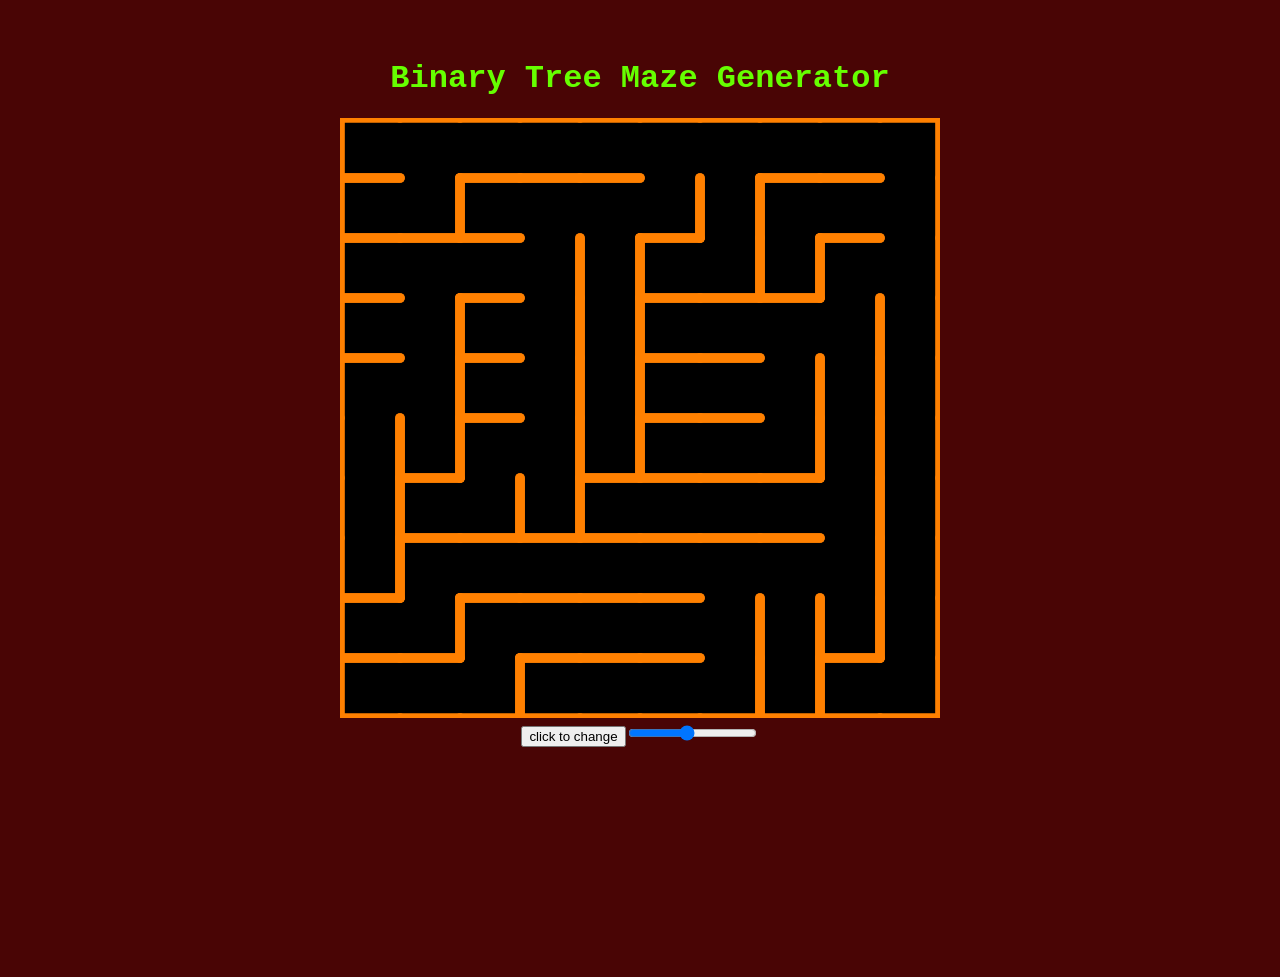
==== binaryTree Ascii/index.html @ dd508485 "binary ascii" ====
<!DOCTYPE html>
<html lang="en">
  <head>
    <script src="p5.min.js"></script>
    <!--<script src="https://cdnjs.cloudflare.com/ajax/libs/p5.js/1.4.1/p5.js"></script>
    <script src="https://cdnjs.cloudflare.com/ajax/libs/p5.js/1.4.1/addons/p5.sound.min.js"></script> -->
    <link rel="stylesheet" type="text/css" href="style.css">
    <meta charset="utf-8" />
    <title>Binary Tree Maze</title>

  </head>
  <body>
    <main>
      <h1>Binary Tree Maze Generator</h1>
    </main>
    <script src="sketch.js"></script>
    <script src="cell.js"></script>
  </body>
</html>
---- binaryTree Ascii/style.css ----
html, body {
    height: 100%;
  }
  
  body {
    padding: 3%;
      margin: 0;
      color: #66FF00;
      background-color: rgb(73, 5, 5);
      font-size: large;
      text-align: center;
      font-family: monospace; 
    /* This centers our sketch horizontally. */
    justify-content: center;
  
    /* This centers our sketch vertically.  
    align-items: center;*/
  }
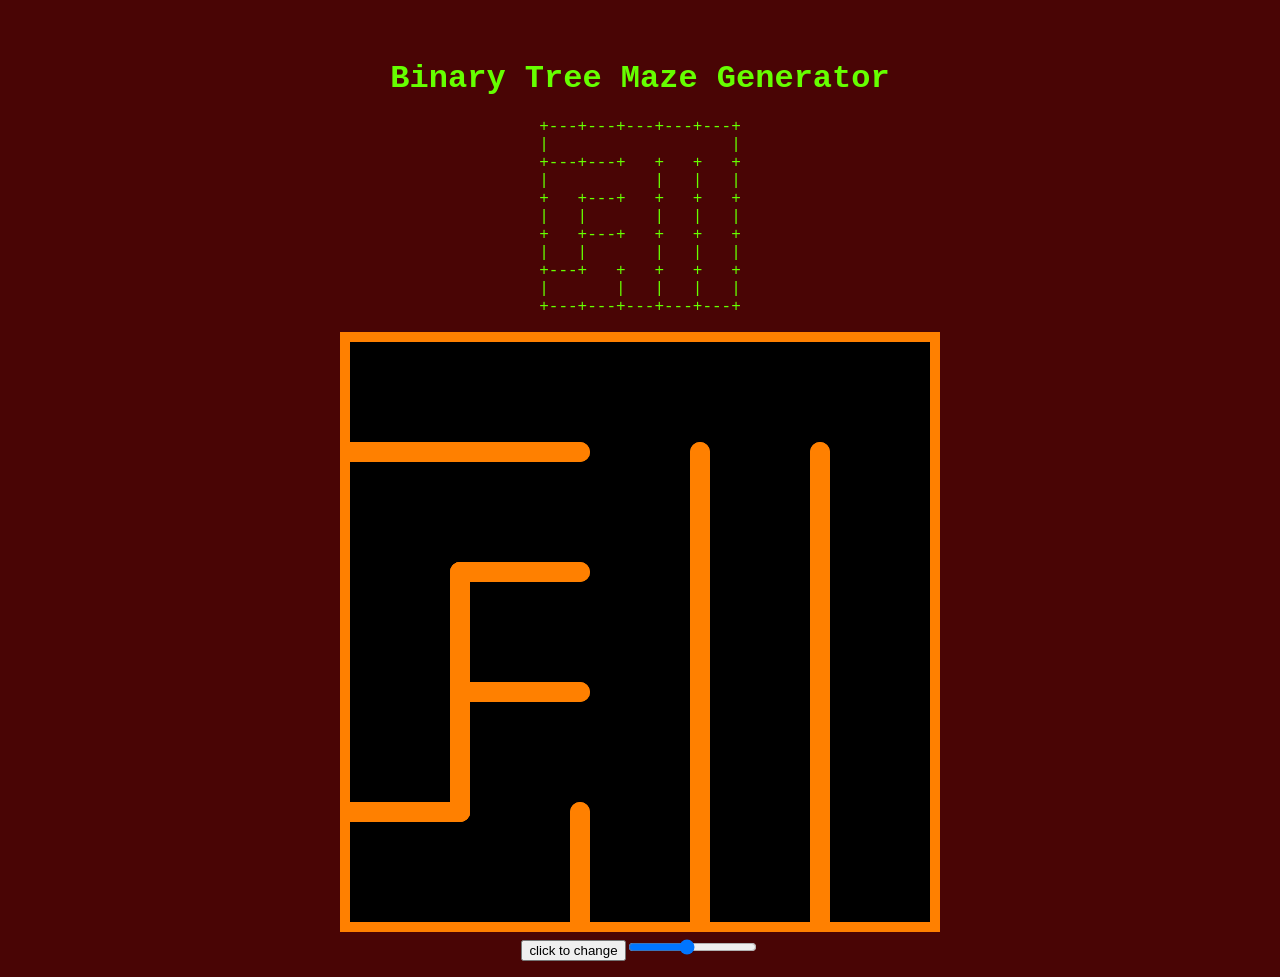
==== commit 6faa5bf7: "ascii function to pre" ====
--- a/binaryTree Ascii/index.html
+++ b/binaryTree Ascii/index.html
@@ -12,6 +12,18 @@
   <body>
     <main>
       <h1>Binary Tree Maze Generator</h1>
+      <pre id="textart"> 
+        0 0 0 0 0 0 0 0 0 0
+        0 0 0 0 0 0 0 0 0 0
+        0 0 0 0 0 0 0 0 0 0
+        0 0 0 0 0 0 0 0 0 0
+        0 0 0 0 0 0 0 0 0 0
+        0 0 0 0 0 0 0 0 0 0
+        0 0 0 0 0 0 0 0 0 0
+        0 0 0 0 0 0 0 0 0 0
+        0 0 0 0 0 0 0 0 0 0
+           
+           </pre>
     </main>
     <script src="sketch.js"></script>
     <script src="cell.js"></script>
